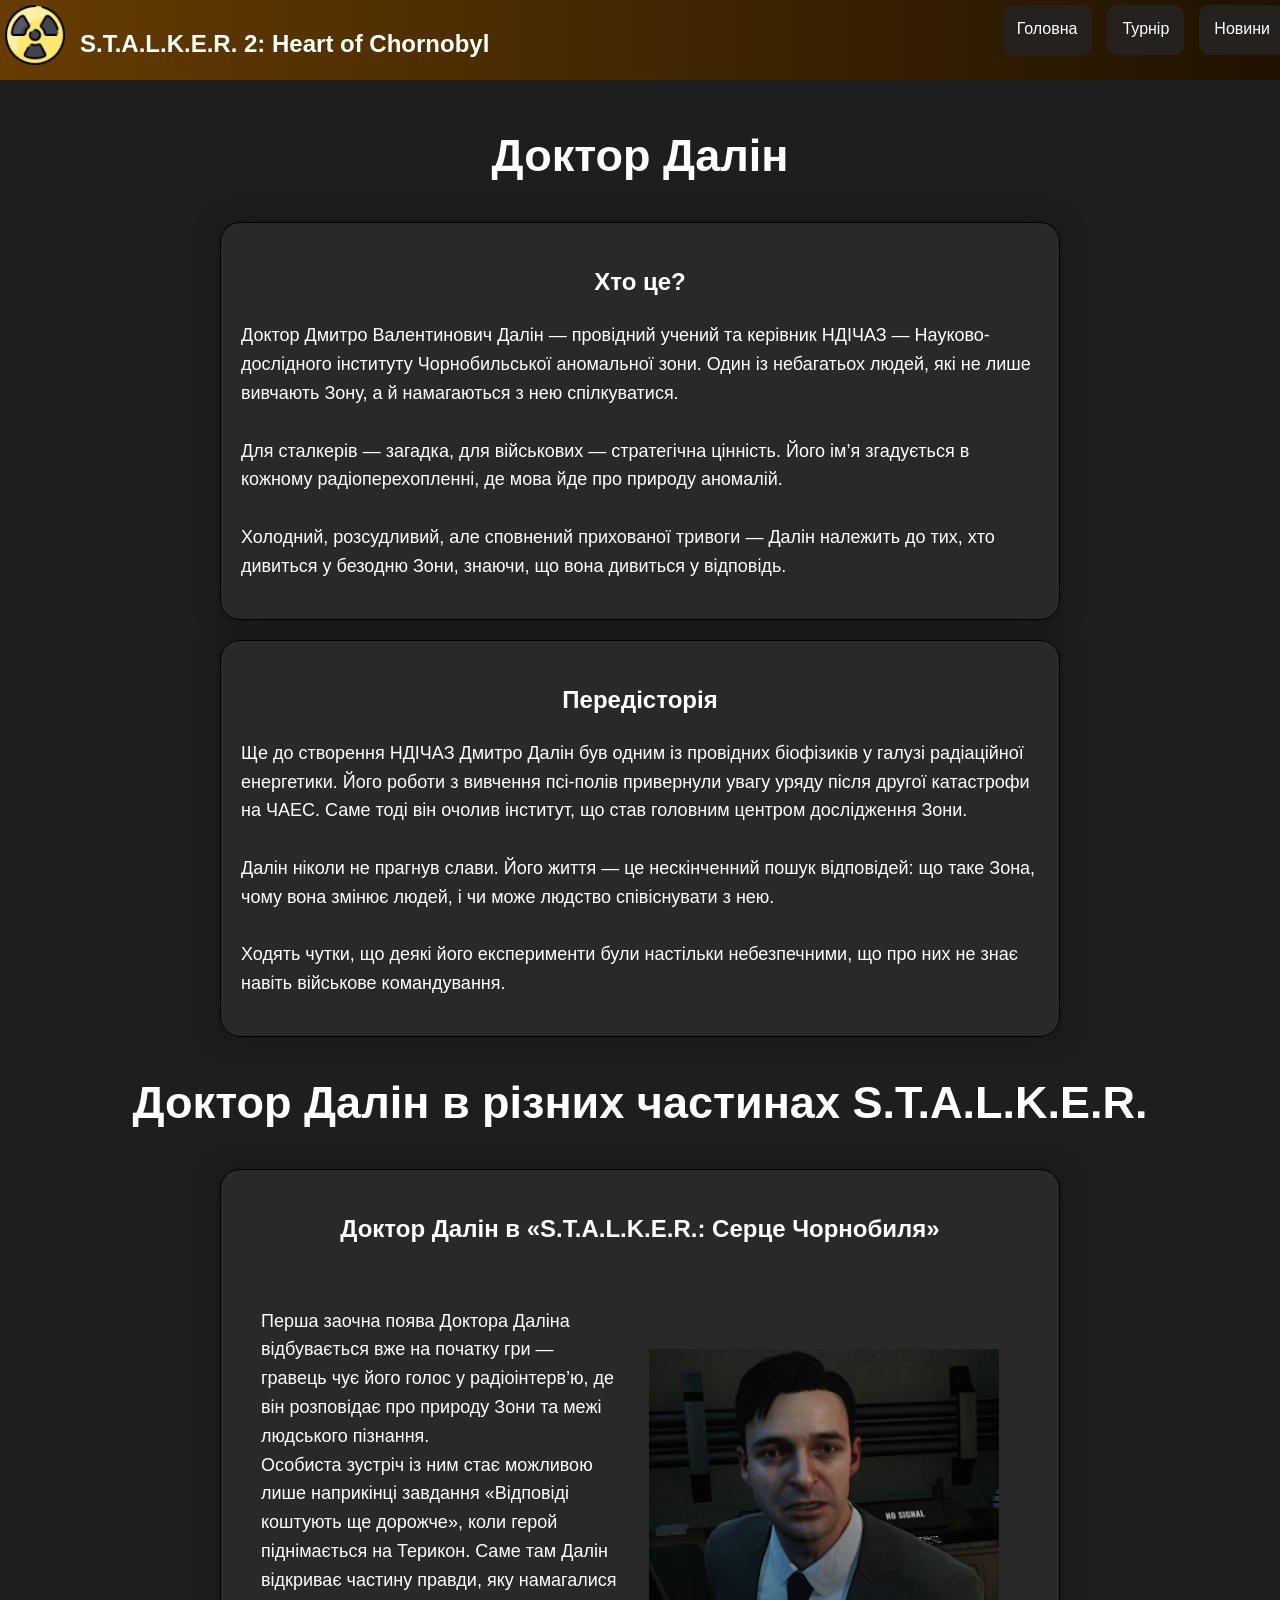
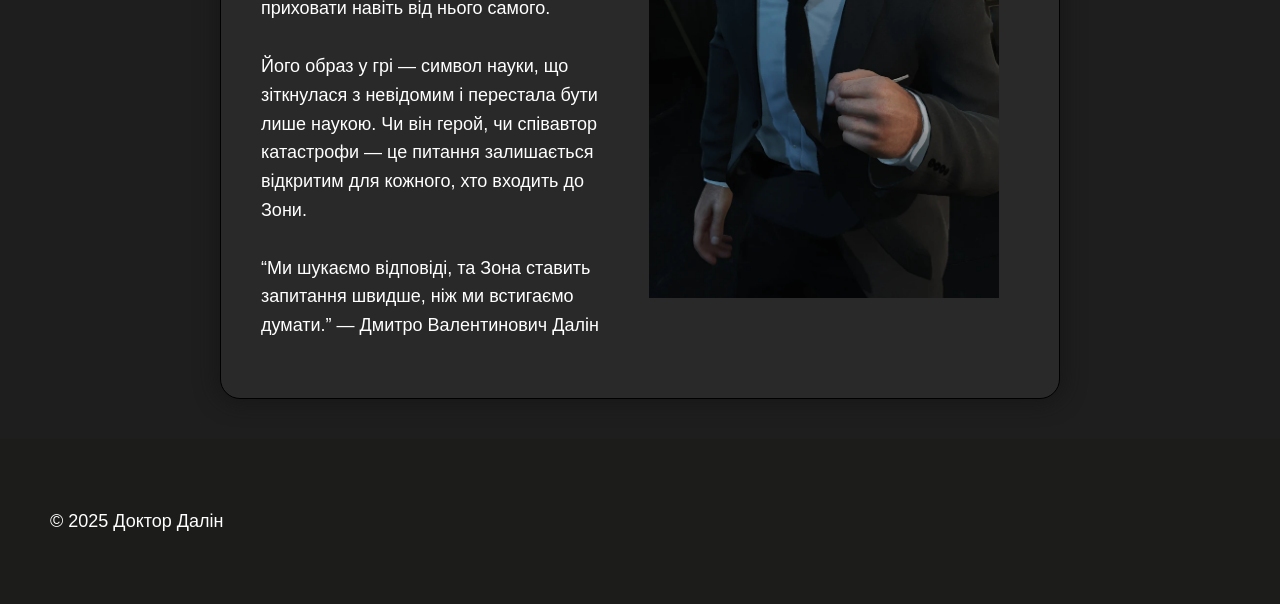
==== Dalin.html @ 20ca5e2a "Add files via upload" ====
<html>
    <head>
      <title>Доктор Далін</title>
        <link rel="stylesheet" href="style_strilec/style_strilec.css">
        <link rel="icon" href="https://github.com/pereboichukartem/S.T.A.L.K.E.R.2/blob/main/radiation-sign.png?raw=true" >
    </head>
  <body>
    <header>
        <div class="logo">
            <img src="radiation-sign.png" height="60px">
            <h2>S.T.A.L.K.E.R. 2: Heart of Chornobyl</h2>
        </div>
        <div class="menu">
            <a href="https://pereboichukartem.github.io/S.T.A.L.K.E.R.2/S.T.A.L.K.E.R._menu" class="but">Головна</a>
            <a href="https://pereboichukartem.github.io/S.T.A.L.K.E.R.2/tourment" class="but">Турнір</a>
            <a href="https://pereboichukartem.github.io/S.T.A.L.K.E.R.2/news" class="but">Новини</a>
        </div>
    </header>
  
  <main>
      <h1>Доктор Далін</h1>
      <div class="section">
          <h2>Хто це?</h2>
          <p>
            Доктор Дмитро Валентинович Далін — провідний учений та керівник НДІЧАЗ — 
            Науково-дослідного інституту Чорнобильської аномальної зони. Один із 
            небагатьох людей, які не лише вивчають Зону, а й намагаються з нею спілкуватися.<br><br>

            Для сталкерів — загадка, для військових — стратегічна цінність. Його ім’я 
            згадується в кожному радіоперехопленні, де мова йде про природу аномалій.<br><br>

            Холодний, розсудливий, але сповнений прихованої тривоги — Далін належить 
            до тих, хто дивиться у безодню Зони, знаючи, що вона дивиться у відповідь.

          </p>

      </div>
        
        <div class="section">
          <h2>Передісторія</h2>
          <p>
            Ще до створення НДІЧАЗ Дмитро Далін був одним із провідних біофізиків 
            у галузі радіаційної енергетики. Його роботи з вивчення псі-полів привернули 
            увагу уряду після другої катастрофи на ЧАЕС. Саме тоді він очолив інститут, 
            що став головним центром дослідження Зони.<br><br>

            Далін ніколи не прагнув слави. Його життя — це нескінченний пошук відповідей: 
            що таке Зона, чому вона змінює людей, і чи може людство співіснувати з нею.<br><br>

            Ходять чутки, що деякі його експерименти були настільки небезпечними, що про 
            них не знає навіть військове командування.            
          </p>
        </div>
      <h1>Доктор Далін в різних частинах S.T.A.L.K.E.R.</h1>
      
      <div class="section">
          <h2>Доктор Далін в «S.T.A.L.K.E.R.: Серце Чорнобиля»</h2><a href="" target="_blank"></a>
            <div class="wrap1">
              <p>
                Перша заочна поява Доктора Даліна відбувається вже на початку гри — гравець чує його голос
                у радіоінтерв’ю, де він розповідає про природу Зони та межі людського пізнання.<br>
                Особиста зустріч із ним стає можливою лише наприкінці завдання «Відповіді коштують ще дорожче», 
                коли герой піднімається на Терикон. Саме там Далін відкриває частину правди, яку намагалися 
                приховати навіть від нього самого.<br><br>

                Його образ у грі — символ науки, що зіткнулася з невідомим і перестала бути лише наукою.
                Чи він герой, чи співавтор катастрофи — це питання залишається відкритим для кожного, хто входить до Зони.<br><br>

                “Ми шукаємо відповіді, та Зона ставить запитання швидше, ніж ми встигаємо думати.”
                — Дмитро Валентинович Далін
              </p>
                <img src="Main_HoC_character_Dalin.webp" width="350" class="s3">
            </div>
      </div>
      
  </main>
  
  <footer>
      <p>&copy; 2025 Доктор Далін </p>
      
  </footer>
  </body>
</html>
---- style_strilec/style_strilec.css ----
body{
  font-family: "Segoe UI", Arial, sans-serif;
  line-height: 1.6; 
  margin: 0;
  padding-top: 70px;
}
header{
    display: flex;
    position: fixed;
    flex-direction: row;
    background-image: linear-gradient(to right, #663c02, #1f1201);
    justify-content: space-between;
    padding: 5px;
    height: 70px;
    top: 0;
    left: 0;
    width: 100%;
    z-index: 999;
}
header p2{
  color: black;
}
.logo{
    display: flex;
    justify-content: flex-start;
    gap: 15px;
}
.menu{
    display: flex;
    justify-content: flex-end;
    gap: 15px;
}
.s3{
    float: right;
    padding: 20px;

}
.p1{
    display: table;
    width: 100%;
}
h1{
    text-align: center;
    font-size:  45px;
    color: white;
}
 h2{
    text-align: center;
    color: white;
}
p{
    color: white;
    font-size: 18px;
}

.but{
    padding: 15px;
    text-align: center;
    text-decoration: none;
    background-color: #24211e;
    color: white;
    border-radius: 10px;
    font-size: medium;
    line-height: 1.1;
    height: 20px;
}
main{
    background-color: #1f1e1e;
    padding: 20px;
}
a{
    color: #b59d00;
    margin: 0 ;
    text-decoration: none;
}

a:hover {
    color: #dec285;
}
.section{
  margin: 20px 200px;
  border-radius: 20px;
  background-color: #292929;
  border: 1.5px solid black;
  box-shadow: 0 0 20px 5px rgba(20, 20, 20, 0.6);
  padding: 20px;
}
.wrap1{
  display: flex;
  gap: 10px;
  justify-content: space-between;
  padding: 20px;
  align-items: center;
}
footer{
    background-color: #1c1c1b;
    padding: 50px;
}
iframe{
    text-align: center;
    display: flex;
    justify-self: center;
}
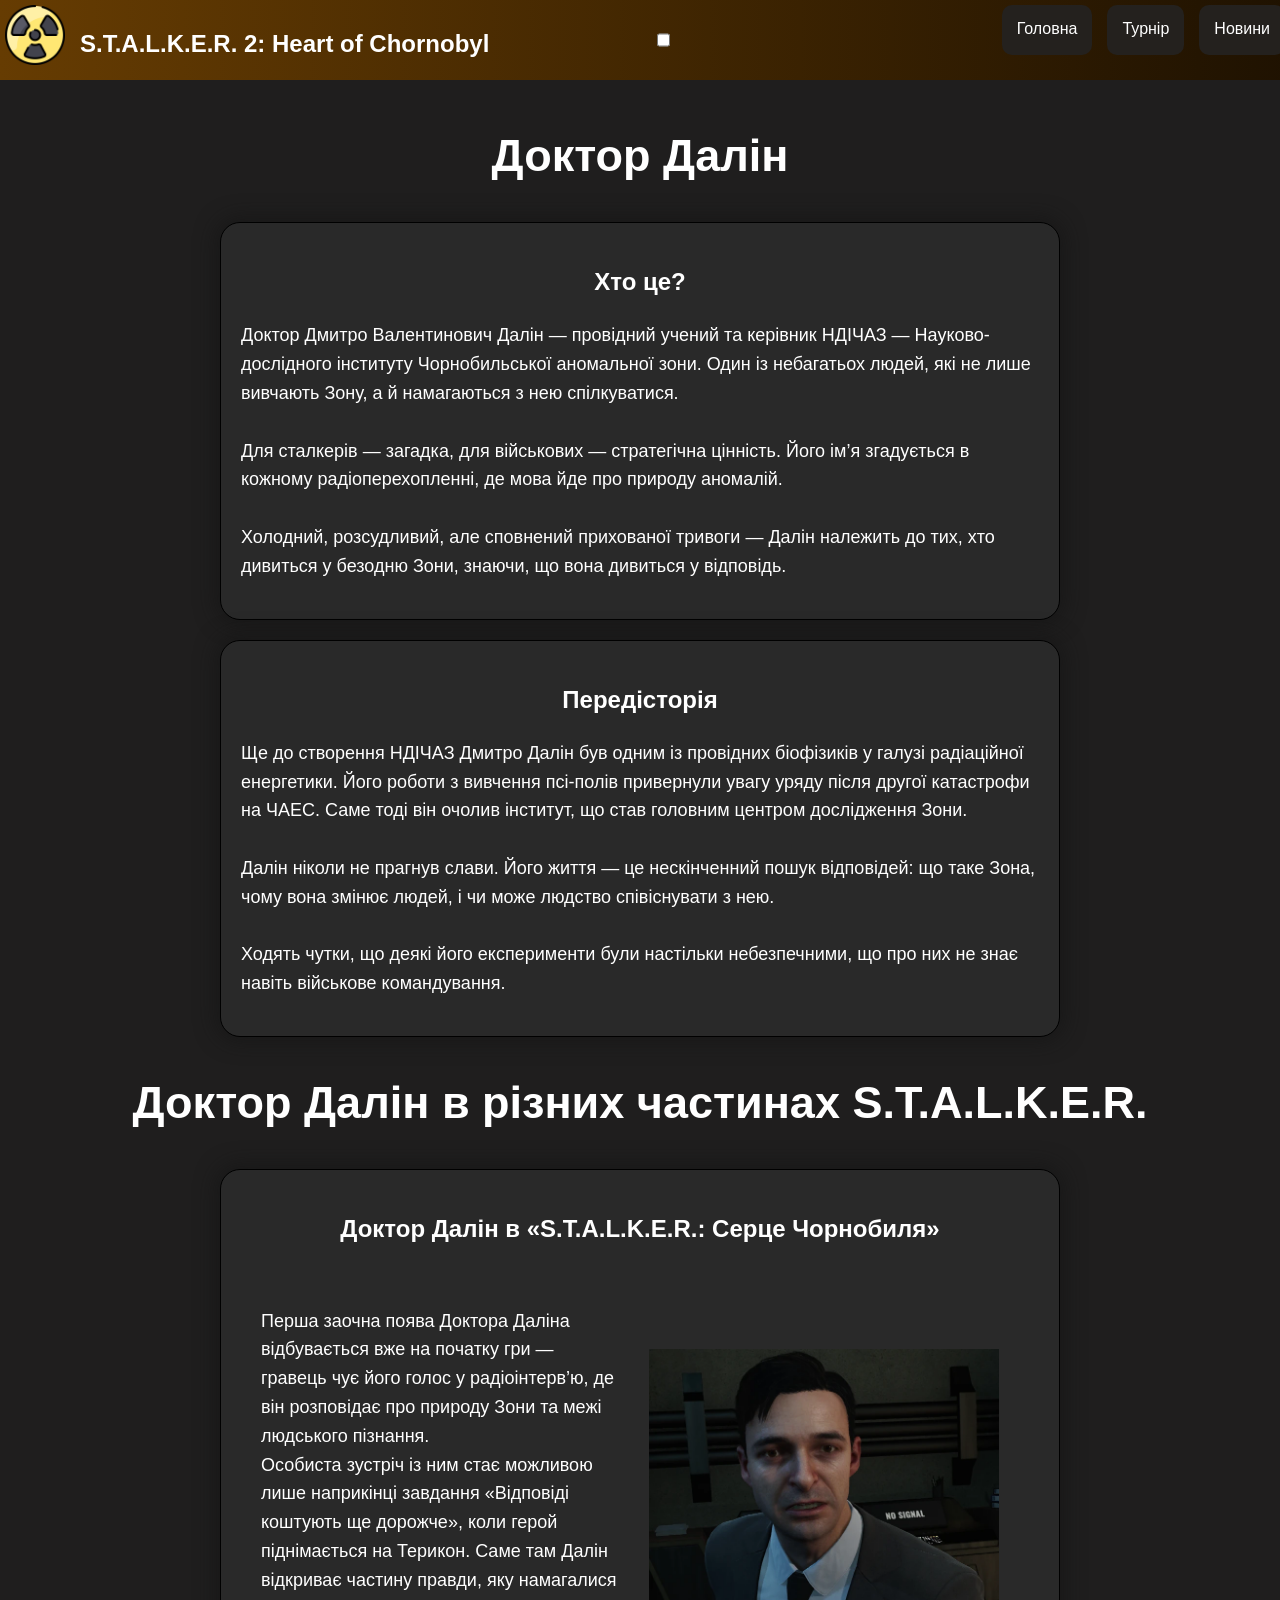
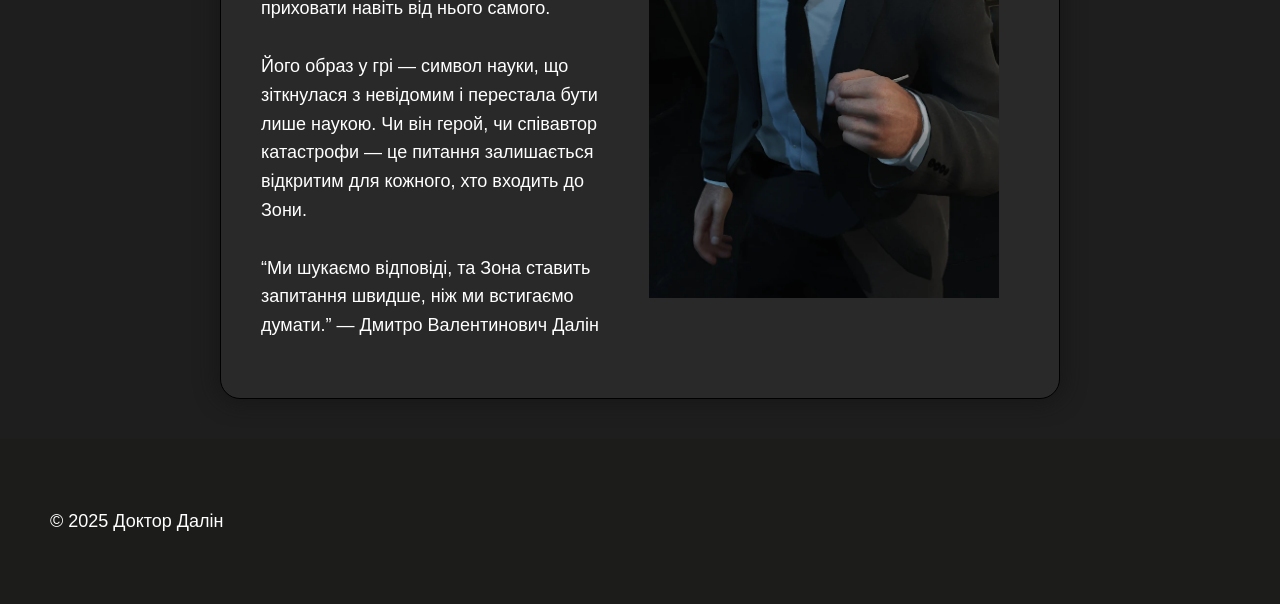
==== commit e35e4945: "Update Dalin.html" ====
--- a/Dalin.html
+++ b/Dalin.html
@@ -1,6 +1,7 @@
 <html>
     <head>
       <title>Доктор Далін</title>
+        <meta name="viewport" content="width=device-width, initial-scale=1.0">
         <link rel="stylesheet" href="style_strilec/style_strilec.css">
         <link rel="icon" href="https://github.com/pereboichukartem/S.T.A.L.K.E.R.2/blob/main/radiation-sign.png?raw=true" >
     </head>
@@ -10,6 +11,15 @@
             <img src="radiation-sign.png" height="60px">
             <h2>S.T.A.L.K.E.R. 2: Heart of Chornobyl</h2>
         </div>
+    
+        <input type="checkbox" id="menu-toggle" class="menu-checkbox">
+        
+        <label for="menu-toggle" class="hamburger">
+            <span></span>
+            <span></span>
+            <span></span>
+        </label>
+    
         <div class="menu">
             <a href="https://pereboichukartem.github.io/S.T.A.L.K.E.R.2/S.T.A.L.K.E.R._menu" class="but">Головна</a>
             <a href="https://pereboichukartem.github.io/S.T.A.L.K.E.R.2/tourment" class="but">Турнір</a>
@@ -80,4 +90,4 @@
       
   </footer>
   </body>
-</html>+</html>
--- a/style_strilec/style_strilec.css
+++ b/style_strilec/style_strilec.css
@@ -101,3 +101,60 @@
     display: flex;
     justify-self: center;
 }
+/* ================= ADAPTIVE ================= */
+
+@media (max-width:1024px){
+
+.section{
+width:90%;
+}
+
+
+iframe{
+  width: 100%;
+  heigth: auto;
+}
+}
+
+/* планшети */
+@media (max-width:768px){
+header h2{
+  font-size: 15;
+}
+.section{
+  margin-left: 0;
+  margin-right: 0;
+  width:95%;
+}
+
+.section h1{
+font-size:26px;
+}
+iframe{
+  width: 100%;
+  heigth: auto;
+}
+}
+
+/* телефони */
+@media (max-width:480px){
+header h2{
+  font-size: 15;
+}
+.section{
+  margin-left: 0;
+  margin-right: 0;
+
+}
+.section h1{
+font-size:22px;
+}
+
+.section p{
+font-size:14px;
+}
+iframe{
+  width: 100%;
+  heigth: auto;
+}
+}
